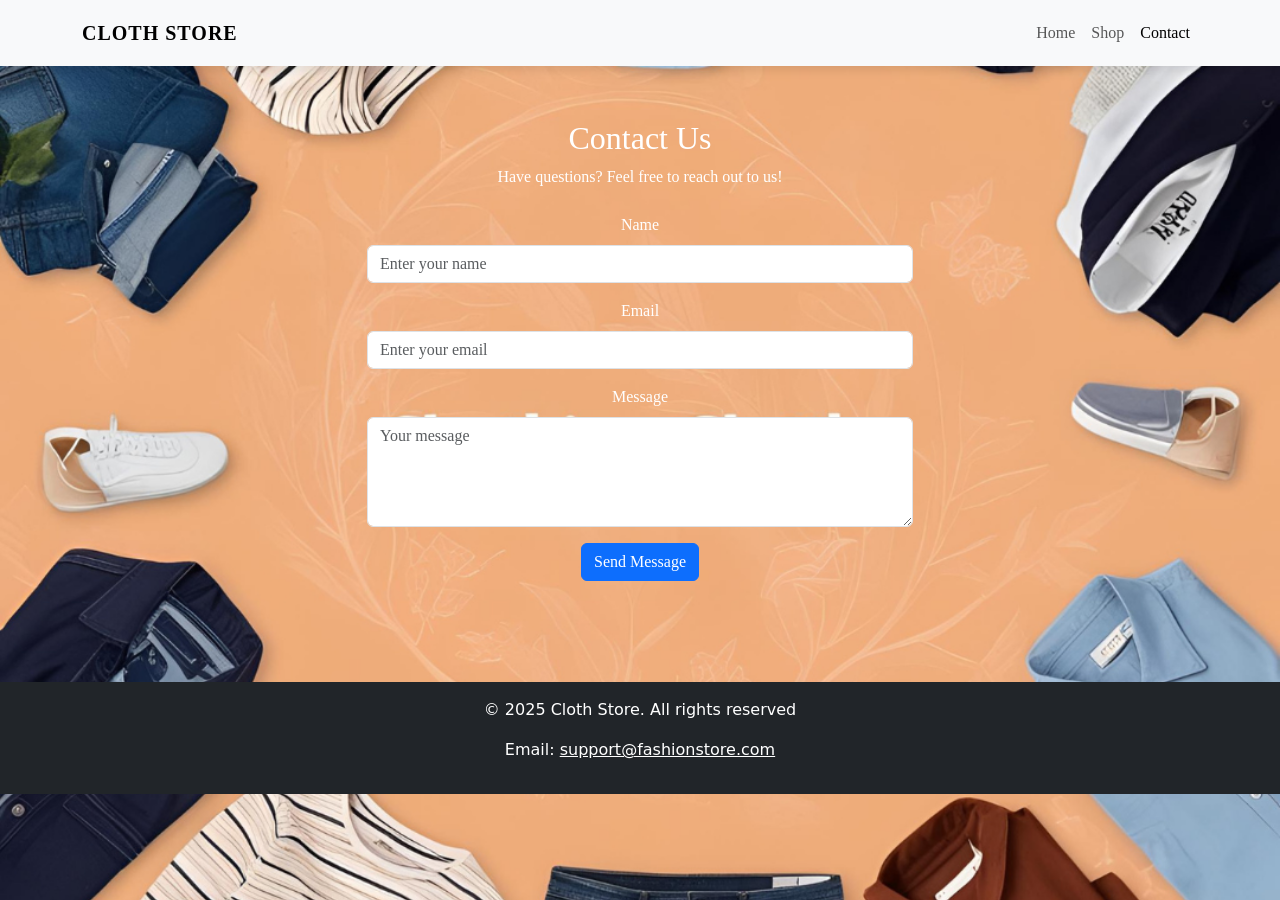
==== contact.html @ 981af0b8 "contact & updates" ====
<!DOCTYPE html>
<html lang="en">
<head>
    <meta charset="UTF-8">
    <meta name="viewport" content="width=device-width, initial-scale=1.0">
    <title>Contact Us - Cloth Store</title>
    <link rel="stylesheet" href="style.css">
    <link rel="stylesheet" href="https://cdn.jsdelivr.net/npm/bootstrap@5.3.0/dist/css/bootstrap.min.css">
</head>
<body>
    <!-- Navbar -->
    <nav class="navbar navbar-expand-lg navbar-light bg-light">
        <div class="container">
            <a class="navbar-brand" href="index.html">CLOTH STORE</a>
            <button class="navbar-toggler" type="button" data-bs-toggle="collapse" data-bs-target="#navbarNav" aria-controls="navbarNav" aria-expanded="false" aria-label="Toggle navigation">
                <span class="navbar-toggler-icon"></span>
            </button>
            <div class="collapse navbar-collapse" id="navbarNav">
                <ul class="navbar-nav ms-auto">
                    <li class="nav-item"><a class="nav-link" href="index.html">Home</a></li>
                    <li class="nav-item"><a class="nav-link" href="shop.html">Shop</a></li>
                    <li class="nav-item"><a class="nav-link active" href="contact.html">Contact</a></li>
                </ul>
            </div>
        </div>
    </nav>
    
    <!-- Contact Section -->
    <section class="contact-section py-5">
        <div class="container text-center">
            <h2>Contact Us</h2>
            <p class="mb-4">Have questions? Feel free to reach out to us!</p>
            <div class="row justify-content-center">
                <div class="col-md-6">
                    <form>
                        <div class="mb-3">
                            <label for="name" class="form-label">Name</label>
                            <input type="text" class="form-control" id="name" placeholder="Enter your name" required>
                        </div>
                        <div class="mb-3">
                            <label for="email" class="form-label">Email</label>
                            <input type="email" class="form-control" id="email" placeholder="Enter your email" required>
                        </div>
                        <div class="mb-3">
                            <label for="message" class="form-label">Message</label>
                            <textarea class="form-control" id="message" rows="4" placeholder="Your message" required></textarea>
                        </div>
                        <button type="submit" class="btn btn-primary">Send Message</button>
                    </form>
                </div>
            </div>
        </div>
    </section>
    
    <!-- Footer -->
     <!--  -->
    <footer class="bg-dark text-white text-center py-3 mt-5">
        <p>© 2025 Cloth Store. All rights reserved</p>
        <p>Email: <a href="mailto:support@fashionstore.com" class="text-white">support@fashionstore.com</a></p>
    </footer>
    
    <script src="https://cdn.jsdelivr.net/npm/bootstrap@5.3.0/dist/js/bootstrap.bundle.min.js"></script>
    <!--  -->
</body>
</html>
---- style.css ----
/* Genral Pade Styling */
body{
    background: url('images/banner.png') no-repeat center center/cover;
    display: flex;
    flex-direction: column;
    min-height: 100vh;
}

/* Navbar Styling */
/*  */
.navbar {
    width: 100%;
    padding: 15px;
    box-shadow: 0 4px 10px rgba(0, 0, 0, 0.1);
}
.navbar-brand {
    font-size: 1.8rem;
    font-weight: bold;
    letter-spacing: 1px;
}

.navbar-nav nav-link {
    font-size: 1.2rem;
    padding: 10px 15px;
}

.navbar-nav nav-link:hover {
    color: #f8d210;
}

/* Hero Section */

header{
    color: #030303;
}

header h1 {
    font-size: 2.5rem;
    font-weight: bold;
}

header p {
    font-size: 1.2rem;
}

/* product cards */

.card {
    border: none;
    box-shadow: 0px 4px 8px rgba(0, 0, 0, 0.1);
    transition: transform 0.3s ease-in-out;
    width: 100%;
    height: 200px;
    object-fit: contain;
    padding: 5px;
    background-color: white;
    font-family: 'Poppins', sans-serif;
    text-align: center;
}

.card img {
    width: 100%;               
    height: auto;              
    max-height: 250px;         
    object-fit: contain;       
    padding: 1px;             
    background-color: rgb(212, 205, 205);
}

.card-text {
    font-size: 16px;
    font-weight: 400;
}

.card-title {
    font-size: 20px;
    font-weight: 600;
}

.card:hover {
    transform: scale(1.05);
    box-shadow: 0px 4px 8px rgba(0, 0, 0, 0.2);
}

/* Product Image */

.card-img-top {
    height: 250px;
    object-fit: cover;
}


/* Product Button */

.btn-success {
    background-color: #f8f4f4;
}

.btn-success:hover {
    background-color:#d8ef9a;
}

/* container */
.container {
    padding: 5px;
    color: white;
    font-family: 'Garamond', serif;

  
}

/* Footer Section */
footer {
    margin-top: auto;
    font-size: 1rem;
    padding: 15px 0;
}

.container-footer{
    font-family: 'MedievalSharp', cursive;  
}


/* Responsive Grid for Different Devices */
@media (max-width: 768px) {
    .card img {
        max-height: 200px;  /* Adjust image height for smaller screens */
    }
}

@media (max-width: 576px) {
    .card img {
        max-height: 180px;  /* Further adjust for mobile */
    }
}

@media (max-width: 768px) {
    .card-title {
        font-size: 18px;
    }

    .card-text {
        font-size: 14px;
    }
}
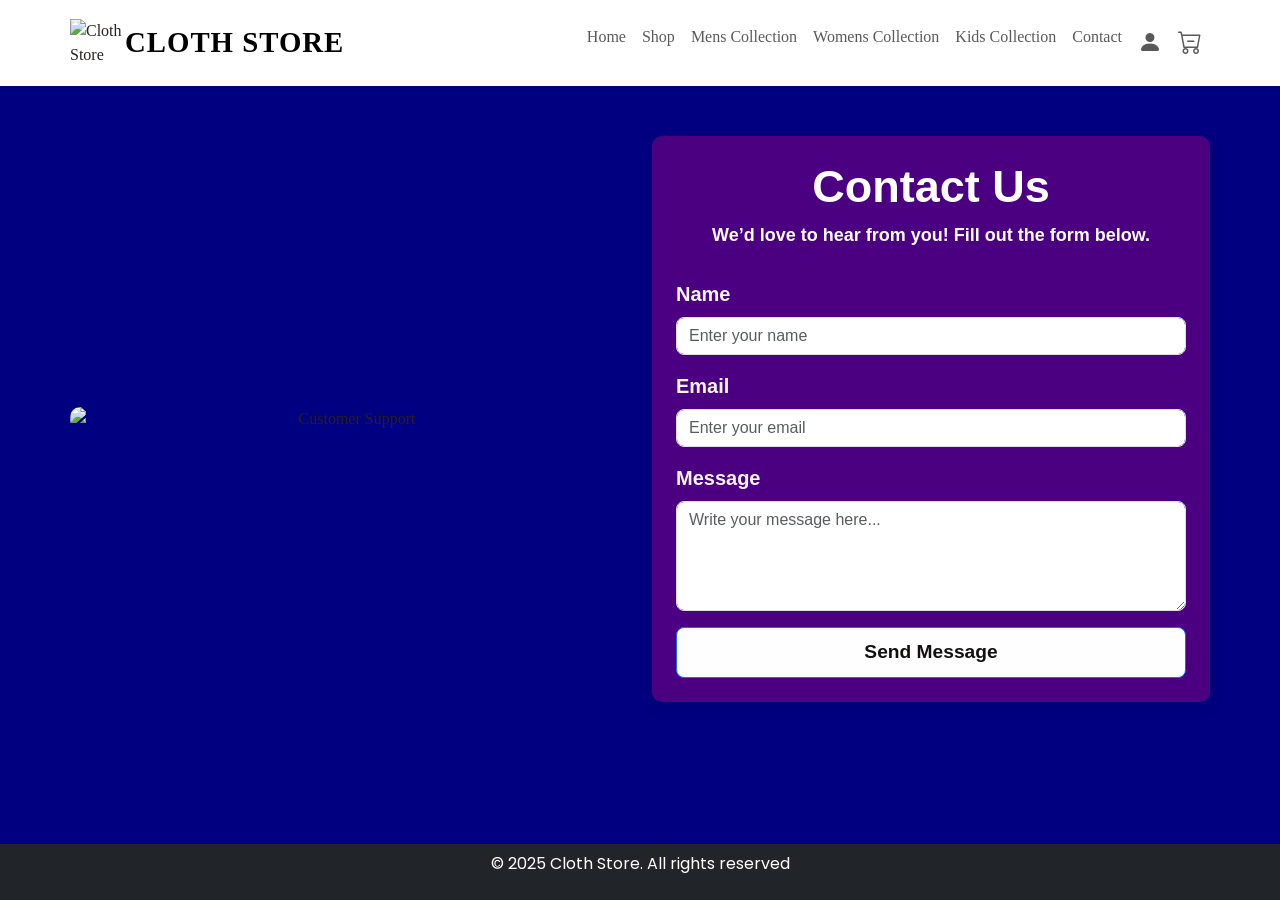
==== commit 023b10cc: "all files are staged for commit 	modified:   contact.html 	modified:   images/product5.png 	modified" ====
--- a/contact.html
+++ b/contact.html
@@ -4,62 +4,93 @@
     <meta charset="UTF-8">
     <meta name="viewport" content="width=device-width, initial-scale=1.0">
     <title>Contact Us - Cloth Store</title>
+    
+    <!-- Bootstrap and CSS -->
+    <link rel="stylesheet" href="https://cdn.jsdelivr.net/npm/bootstrap@5.3.0/dist/css/bootstrap.min.css">
+    <link rel="stylesheet" href="https://cdn.jsdelivr.net/npm/bootstrap-icons/font/bootstrap-icons.css">
     <link rel="stylesheet" href="style.css">
-    <link rel="stylesheet" href="https://cdn.jsdelivr.net/npm/bootstrap@5.3.0/dist/css/bootstrap.min.css">
+    
+    <!-- Google Fonts -->
+    <link rel="stylesheet" href="https://fonts.googleapis.com/css2?family=Poppins:wght@300;400;600&display=swap">
+    <link rel="icon" type="image/png" href="images/favicon.png">
+    
+    <style>
+        /* Custom Styles */
+        body {
+            font-family: 'Poppins', sans-serif;
+            background-color: #000080; /* Light background */
+        }
+
+    </style>
 </head>
 <body>
-    <!-- Navbar -->
-    <nav class="navbar navbar-expand-lg navbar-light bg-light">
+
+    <!-- Navigation Bar -->
+    <nav class="navbar navbar-expand-lg navbar-light bg-white shadow-sm">
         <div class="container">
+            <img src="images/logo.png" alt="Cloth Store"  width="55">
             <a class="navbar-brand" href="index.html">CLOTH STORE</a>
-            <button class="navbar-toggler" type="button" data-bs-toggle="collapse" data-bs-target="#navbarNav" aria-controls="navbarNav" aria-expanded="false" aria-label="Toggle navigation">
+            <button class="navbar-toggler" type="button" data-bs-toggle="collapse" data-bs-target="#navbarNav">
                 <span class="navbar-toggler-icon"></span>
             </button>
             <div class="collapse navbar-collapse" id="navbarNav">
                 <ul class="navbar-nav ms-auto">
                     <li class="nav-item"><a class="nav-link" href="index.html">Home</a></li>
-                    <li class="nav-item"><a class="nav-link" href="shop.html">Shop</a></li>
-                    <li class="nav-item"><a class="nav-link active" href="contact.html">Contact</a></li>
+                    <li class="nav-item"><a class="nav-link" href="product.html">Shop</a></li>
+                    <li class="nav-item"><a class="nav-link" href="product.html">Mens Collection</a></li>
+                    <li class="nav-item"><a class="nav-link" href="product.html">Womens Collection</a></li>
+                    <li class="nav-item"><a class="nav-link" href="product.html">Kids Collection</a></li>
+                    <li class="nav-item"><a class="nav-link" href="contact.html">Contact</a></li>
+                    <li class="nav-item"><a class="nav-link" href="login.html"><i class="bi bi-person-fill"></i></a></li>
+                    <li class="nav-item"><a class="nav-link" href="cart.html"><i class="bi bi-cart-dash"></i></a></li>
                 </ul>
             </div>
         </div>
     </nav>
-    
+
     <!-- Contact Section -->
-    <section class="contact-section py-5">
-        <div class="container text-center">
-            <h2>Contact Us</h2>
-            <p class="mb-4">Have questions? Feel free to reach out to us!</p>
-            <div class="row justify-content-center">
-                <div class="col-md-6">
+<section class="contact-section">
+    <div class="container">
+        <div class="row align-items-center">
+            <!-- Left Side - Image -->
+            <div class="col-md-6 text-center">
+                <img src="images/customercare.png" alt="Customer Support" class="img-fluid contact-image">
+            </div>
+
+            <!-- Right Side - Contact Form -->
+            <div class="col-md-6">
+                <div class="contact-form text-start p-4">
+                    <h2 class="contact-title text-center">Contact Us</h2>
+                    <p class="contact-subtitle text-center">We’d love to hear from you! Fill out the form below.</p>
                     <form>
                         <div class="mb-3">
-                            <label for="name" class="form-label">Name</label>
+                            <label for="name" class="form-label fw-semibold">Name</label>
                             <input type="text" class="form-control" id="name" placeholder="Enter your name" required>
                         </div>
                         <div class="mb-3">
-                            <label for="email" class="form-label">Email</label>
+                            <label for="email" class="form-label fw-semibold">Email</label>
                             <input type="email" class="form-control" id="email" placeholder="Enter your email" required>
                         </div>
                         <div class="mb-3">
-                            <label for="message" class="form-label">Message</label>
-                            <textarea class="form-control" id="message" rows="4" placeholder="Your message" required></textarea>
+                            <label for="message" class="form-label fw-semibold">Message</label>
+                            <textarea class="form-control" id="message" rows="4" placeholder="Write your message here..." required></textarea>
                         </div>
-                        <button type="submit" class="btn btn-primary">Send Message</button>
+                        <button type="submit" class="btn btn-primary w-100">Send Message</button>
                     </form>
                 </div>
             </div>
         </div>
-    </section>
-    
+    </div>
+</section>
+
+
     <!-- Footer -->
-     <!--  -->
-    <footer class="bg-dark text-white text-center py-3 mt-5">
+    <footer class="bg-dark text-white text-center py-2 mt-6">
         <p>© 2025 Cloth Store. All rights reserved</p>
-        <p>Email: <a href="mailto:support@fashionstore.com" class="text-white">support@fashionstore.com</a></p>
     </footer>
-    
-    <script src="https://cdn.jsdelivr.net/npm/bootstrap@5.3.0/dist/js/bootstrap.bundle.min.js"></script>
-    <!--  -->
+
+    <!-- Bootstrap JS -->
+    <script src="https://cdn.jsdelivr.net/npm/bootstrap@5.3.3/dist/js/bootstrap.bundle.min.js"></script>
+
 </body>
 </html>
--- a/style.css
+++ b/style.css
@@ -1,13 +1,12 @@
 /* Genral Pade Styling */
 body{
-    background: url('images/banner.png') no-repeat center center/cover;
+    /* background: url('images/banner2.jpg') no-repeat center center/cover; */
     display: flex;
     flex-direction: column;
     min-height: 100vh;
 }
 
 /* Navbar Styling */
-/*  */
 .navbar {
     width: 100%;
     padding: 15px;
@@ -19,12 +18,12 @@
     letter-spacing: 1px;
 }
 
-.navbar-nav nav-link {
-    font-size: 1.2rem;
+.navbar-nav .nav-link {
+    font-size: 1rem;
     padding: 10px 15px;
 }
 
-.navbar-nav nav-link:hover {
+.navbar-nav .nav-link:hover {
     color: #f8d210;
 }
 
@@ -41,6 +40,246 @@
 
 header p {
     font-size: 1.2rem;
+}
+
+/* Ensuring Banners Stack Correctly */
+.banner {
+    position: relative;
+}
+
+/* Ensure Images Fit Properly */
+.hero-img {
+    height: 450px;
+    object-fit: cover;
+    max-width: 100%;
+}
+
+/* Overlay Positioning */
+.overlay-text {
+    position: absolute;
+    top: 50%;
+    left: 50%;
+    transform: translate(-50%, -50%);
+    background: transparent;
+    padding: 20px 30px;
+    color: #fff;
+    text-align: center;
+    border-radius: 10px;
+    max-width: 85%;
+    width:100%;
+    font-size: 10px;
+}
+.overlay-text-1 {
+    position: absolute;
+    top: 5%;
+    left: 50%;
+    transform: translate(-50%, -50%);
+    text-align:center;
+    background: transparent;
+    font-size:150px;
+    color: #fff;
+    letter-spacing: 2px;
+    white-space: nowrap; 
+    line-height: 100px; 
+
+}
+
+.overlay-text-3 {
+    position: absolute;
+    bottom:2%;
+    left: 50%;
+    transform: translate(-50%, -50%);
+    text-align:center;
+    background: transparent;
+    font-size:50px;
+    color: #fff;
+    letter-spacing: 2px;
+    white-space: nowrap;
+    line-height: 100px;
+}
+
+.summer-text {
+    font-family: 'Playfair Display', serif;
+    color: #131110; 
+    font-weight: 400;
+
+}
+
+.collection-text {
+    font-family: 'Roboto', sans-serif;
+    color: #333; 
+    font-weight: 500;
+}
+
+
+.overlay-text p {
+    font-size: 1.5rem;
+    font-weight: 500;
+    font-family: 'Poppins', sans-serif; 
+}
+
+/* Buttons Styling */
+.overlay-text .btn {
+    font-size: 1.2rem;
+    padding: 10px 20px;
+    font-weight: bold;
+    border-radius: 8px;
+    background-color: white;
+    color: #000;
+    transition: background-color 0.3s ease, transform 0.2s ease-in-out;
+}
+.overlay-text-3 .btn {
+    font-size: 1.2rem;
+    padding: 10px 20px;
+    font-weight: bold;
+    border-radius: 8px;
+    background-color: white;
+    color: #000;
+    transition: background-color 0.3s ease, transform 0.2s ease-in-out;
+}
+
+/* Grid Layout */
+.grid-container {
+    display: grid;
+    grid-template-columns: repeat(4, 1fr); 
+    gap: 20px; 
+    padding: 20px;
+    width: 100%;
+    max-width: 100%;
+}
+
+/* Product Box */
+
+.filter-section {
+    background: #fff;
+    padding: 15px;
+    border-radius: 5px;
+    width: 250px;
+    position: absolute;
+    left: 20px;
+    top: 270px;
+}
+
+.products-container {
+    flex-grow: 1;
+    margin-left: 280px; /* Adjust this value based on the sidebar width */
+    text-align: center;
+}
+
+.product {
+    border: 2px solid #ddd; 
+    padding: 40px;
+    text-align: center;
+    background: #fff;
+    border-radius: 10px;
+    transition: transform 0.3s ease-in-out;
+    height: 400px; 
+    display: flex;
+    flex-direction: column;
+    justify-content: center;
+    align-items: center;
+}
+
+/* Flip Effect */
+.flip-horizontal {
+    transition: transform 0.5s;
+}
+
+.flip-horizontal:hover {
+    transform: scaleX(-1); 
+}
+
+/* Image Styling */
+.product-img {
+    max-width: 80%;
+    height: auto;
+    display: block;
+    margin: auto;
+    transition: transform 1s ease-in-out;
+}
+
+.product:hover .product-img {
+    transform: rotateY(360deg);
+}
+
+/* Text Below Image */
+.product-text {
+    margin-top: 15px;
+    font-size: 1.4rem;
+    font-weight: bold;
+}
+
+.product-head {
+    font-family: "Honk", system-ui;
+    font-optical-sizing: auto;
+    font-weight: 400;
+    font-style: normal;
+    /* text-align: center; */
+    font-size: 70px;
+    font-variation-settings:
+      "MORF" 15,
+      "SHLN" 50;
+  }
+
+
+
+
+.banner-2 {
+    font-size: 150px;
+    color: white;
+    font-weight: 400;
+    text-align: right;
+    font-family: "Redrose", serif;
+}
+
+.banner-2-text {
+    font-size: 50px;
+    color: white;
+    font-family: "Agu Display", serif;
+}
+
+.banner-3 {
+    font-size: 170px;
+    color: rgb(9, 7, 7);
+    font-weight: 400;
+    text-align: right;
+    font-family: "syne", sans-serif
+}
+
+.banner-3-text {
+    font-size: 40px;
+    color: rgb(13, 12, 12);
+    font-family: cormorantgaramond-light, cormorantgaramond, "cormorant garamond", serif
+
+}
+
+.discount-text {
+    font-size: 30px;
+    color: rgb(221, 35, 35);
+    font-weight: 400;
+}
+
+/* Parallax Hero Section */
+.parallax-hero {
+    height: 150vh;
+    /* background: url('images/banner2.jpg') no-repeat center center; */
+    /* background: url('images/banner3.png') no-repeat center center; */
+    background-size: cover;
+    background-attachment: fixed;
+    display: flex;
+    flex-direction: column;
+    align-items: center;
+    justify-content: center;
+    text-align: center;
+}
+
+.parallax-hero h1 {
+    font-size: 3rem;
+    font-weight: bold;
+}
+
+.parallax-hero p {
+    font-size: 1.5rem;
 }
 
 /* product cards */
@@ -52,19 +291,20 @@
     width: 100%;
     height: 200px;
     object-fit: contain;
-    padding: 5px;
+    padding: 10px;
     background-color: white;
     font-family: 'Poppins', sans-serif;
     text-align: center;
+    /* margin-bottom: 20px;  */
 }
 
 .card img {
     width: 100%;               
-    height: auto;              
+    height: 250px;              
     max-height: 250px;         
     object-fit: contain;       
     padding: 1px;             
-    background-color: rgb(212, 205, 205);
+    background-color: rgb(234, 165, 165);
 }
 
 .card-text {
@@ -79,7 +319,7 @@
 
 .card:hover {
     transform: scale(1.05);
-    box-shadow: 0px 4px 8px rgba(0, 0, 0, 0.2);
+    box-shadow: 0px 30px 8px rgba(0, 0, 0, 0.2);
 }
 
 /* Product Image */
@@ -92,45 +332,304 @@
 
 /* Product Button */
 
+#product-button {
+    font-size: 1.2rem;
+    padding: 10px 20px;
+    font-weight: bold;
+    border-radius: 8px;
+    background-color: white;
+    color: #000;
+}
+
 .btn-success {
     background-color: #f8f4f4;
+    transition: background-color 0.3s ease, transform 0.2s ease-in-out;
+    
 }
 
 .btn-success:hover {
     background-color:#d8ef9a;
-}
+    transform: scale(1.05);
+}
+
+
 
 /* container */
 .container {
-    padding: 5px;
-    color: white;
+    padding: 0px;
+    width: 100%;
+    color: rgb(41, 30, 30);
     font-family: 'Garamond', serif;
-
-  
-}
+    /* display: flex;
+    flex-wrap: wrap; */
+}
+
+.navbar-nav {
+    font-size:18px;
+}
+
+.container-login {
+    padding: 0px;
+    color: rgb(181, 131, 131);
+    font-family: 'Garamond', serif;
+}
+
+img {
+    max-height: 100%;
+    /* width: 100%; */
+    height: auto;
+    object-fit: contain;
+    display: block;
+}
+
 
 /* Footer Section */
 footer {
     margin-top: auto;
     font-size: 1rem;
-    padding: 15px 0;
+    background-color: rgb(84, 85, 89);
+    /* padding: 15px 0; */
 }
 
 .container-footer{
-    font-family: 'MedievalSharp', cursive;  
-}
-
+    color: white; 
+    background-color: rgb(84, 85, 89);
+    margin-bottom: auto;
+    font-family: inter_semi_bold, fallback-inter_semi_bold, Arial, sans-serif;
+    font-size: 18px;
+    display: block;
+    line-height: 1.6;
+    text-align: center;
+    padding: 20px 0;
+}
+
+.container-footer p {
+    margin-bottom: 8px; 
+    line-height: 1.4; 
+}
+
+.media {
+    text-align: center;
+    margin-top: 10px; 
+}
+
+.payment-icon {
+    width: 65px; 
+    height: 40px; 
+    margin: 5px; 
+}
+
+.bi {
+    font-size: 24px; 
+}
+
+.app-icon{
+    width: 120px;
+    margin: 5px;
+}
+
+
+.form-container {
+    width: 500px; /* Increase the width */
+    padding: 40px; /* Increase padding for a spacious layout */
+    background: #fff;
+    border-radius: 10px; /* Slightly rounded corners */
+    box-shadow: 0 0 15px rgba(0, 0, 0, 0.2); /* Stronger shadow for better visibility */
+    position: absolute;
+    top: 50%;
+    left: 50%;
+    transform: translate(-50%, -50%);
+}
+
+.form-container h2 {
+    font-size: 28px; /* Increase heading size */
+    text-align: center;
+    margin-bottom: 20px;
+}
+
+.form-container input {
+    width: 100%;
+    padding: 12px; /* Bigger input fields */
+    font-size: 18px; /* Larger text */
+    margin-bottom: 15px;
+    border: 1px solid #ccc;
+    border-radius: 5px;
+}
+
+.form-container button {
+    width: 100%;
+    padding: 12px;
+    font-size: 20px; /* Bigger button */
+    background-color: #007bff;
+    color: white;
+    border: none;
+    border-radius: 5px;
+    cursor: pointer;
+}
+
+.form-container button:hover {
+    background-color: #0056b3;
+}
+
+
+/* Contact Section */
+
+
+.contact-section {
+    padding: 50px 0;
+}
+
+.contact-image {
+    width: 100%;
+    max-height: 650px;
+    object-fit: cover;
+    border-radius: 10px;
+
+}
+
+.contact-title {
+    font-size: 45px;
+    font-family: Arial, Helvetica, sans-serif;
+    font-weight: 700;
+    color: white;
+}
+
+.contact-subtitle {
+    font-size: 18px;
+    color: white;
+    font-weight: 700;
+    margin-bottom: 30px;
+    font-family: Arial, Helvetica, sans-serif;
+}
+
+.contact-form {
+    background: #4B0082;
+    padding: 40px;
+    border-radius: 10px;
+    font-family: "Antonio", sans-serif;
+    font-weight: 50;
+    color: rgb(247, 246, 243);
+    font-size: 20px;
+    box-shadow: 0px 5px 15px rgba(0, 0, 0, 0.1);
+}
+
+.form-control {
+    border-radius: 8px;
+}
+
+.btn-primary {
+    font-size: 1.2rem;
+    padding: 10px 20px;
+    font-weight: bold;
+    border-radius: 8px;
+    background-color: rgb(254, 254, 254);
+    color: #131010;
+    transition: background-color 0.3s ease, transform 0.2s ease-in-out;
+
+}
+
+.btn-primary:hover {
+    background-color:rgba(5, 48, 112, 0.832);
+    transform: scale(1.05);
+}
+
+.container-contact {
+    font-size: 80px;
+    font-family: Arial, Helvetica, sans-serif;
+    color: black;
+
+}
+.contact-text {
+    font-size: 50px;
+    font-family: "Antonio", sans-serif;
+    color: rgb(48, 40, 40);
+    font-weight: 50;
+}
+
+.container-cart {
+    font-size: 20px;
+    color: rgb(229, 175, 175);
+    font-family: Arial, Helvetica, sans-serif;
+    position: relative;
+
+
+}
+
+
+/* cart */
+.cart-container {
+    max-width: 900px;
+    margin: 40px auto;
+    background: #fff;
+    padding: 20px;
+    border-radius: 10px;
+    box-shadow: 0px 4px 10px rgba(0, 0, 0, 0.1);
+}
+.cart-item img {
+    width: 100%;               
+    height: 250px;              
+    max-height: 250px;         
+    object-fit: contain;       
+    padding: 1px;             
+    /* background-color: rgb(234, 165, 165); */
+}
+.quantity-input {
+    width: 60px;
+    text-align: center;
+}
 
 /* Responsive Grid for Different Devices */
+/* Responsive Fixes */
+@media (max-width: 768px) {
+    .overlay-text h1 {
+        font-size: 2rem; 
+    }
+
+    .overlay-text p {
+        font-size: 1.2rem;
+    }
+
+    .overlay-text {
+        padding: 15px 20px;
+        max-width: 90%;
+        font-size: 3.5vw;
+
+    }
+
+    .overlay-text-1 {
+        font-size: 5vw;
+    }
+
+    .overlay-text-3 {
+        font-size: 4vw;
+    }
+
+}
+
+@media (max-width: 480px) {
+    .overlay-text-1 {
+        font-size: 4vw;
+    }
+
+    .overlay-text {
+        font-size: 3vw;
+    }
+
+    .overlay-text-3 {
+        font-size: 3.5vw;
+    }
+}
+
+
 @media (max-width: 768px) {
     .card img {
-        max-height: 200px;  /* Adjust image height for smaller screens */
+        max-height: 200px; 
     }
 }
 
 @media (max-width: 576px) {
     .card img {
-        max-height: 180px;  /* Further adjust for mobile */
+        max-height: 180px; 
     }
 }
 
@@ -142,4 +641,30 @@
     .card-text {
         font-size: 14px;
     }
-}+}
+
+@media (max-width: 767px) {
+    .container-footer {
+        grid-template-columns: repeat(1, 1fr);
+        padding: 40px 20px 0;
+        -webkit-column-gap: 20px;
+        column-gap: 20px;
+    }
+}
+
+@media (max-width: 768px) {
+    .contact-image {
+        max-height: 350px; /* Reduce size for mobile */
+    }
+}
+
+@media (max-width: 1024px) {
+    .grid-container {
+        grid-template-columns: repeat(2, 1fr);
+    }
+}
+@media (max-width: 600px) {
+    .grid-container {
+        grid-template-columns: repeat(1, 1fr);
+    }
+}
